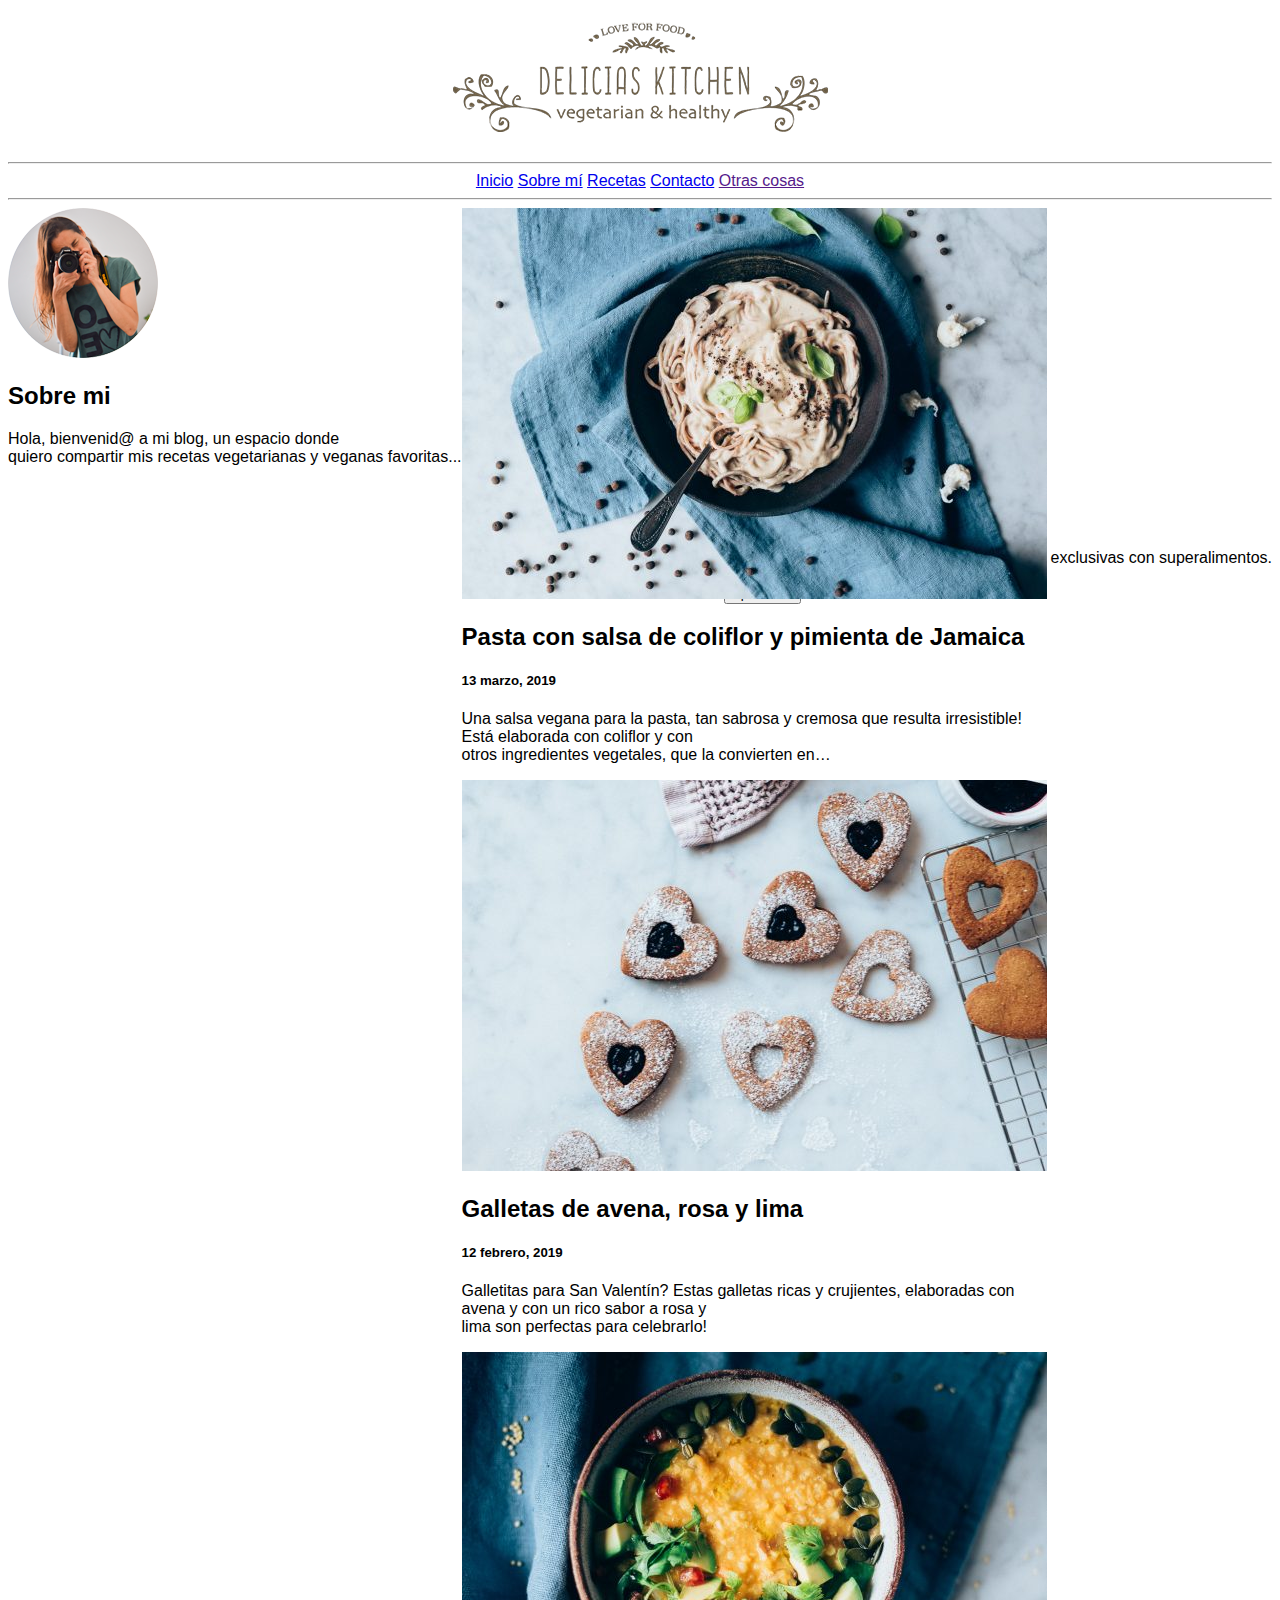
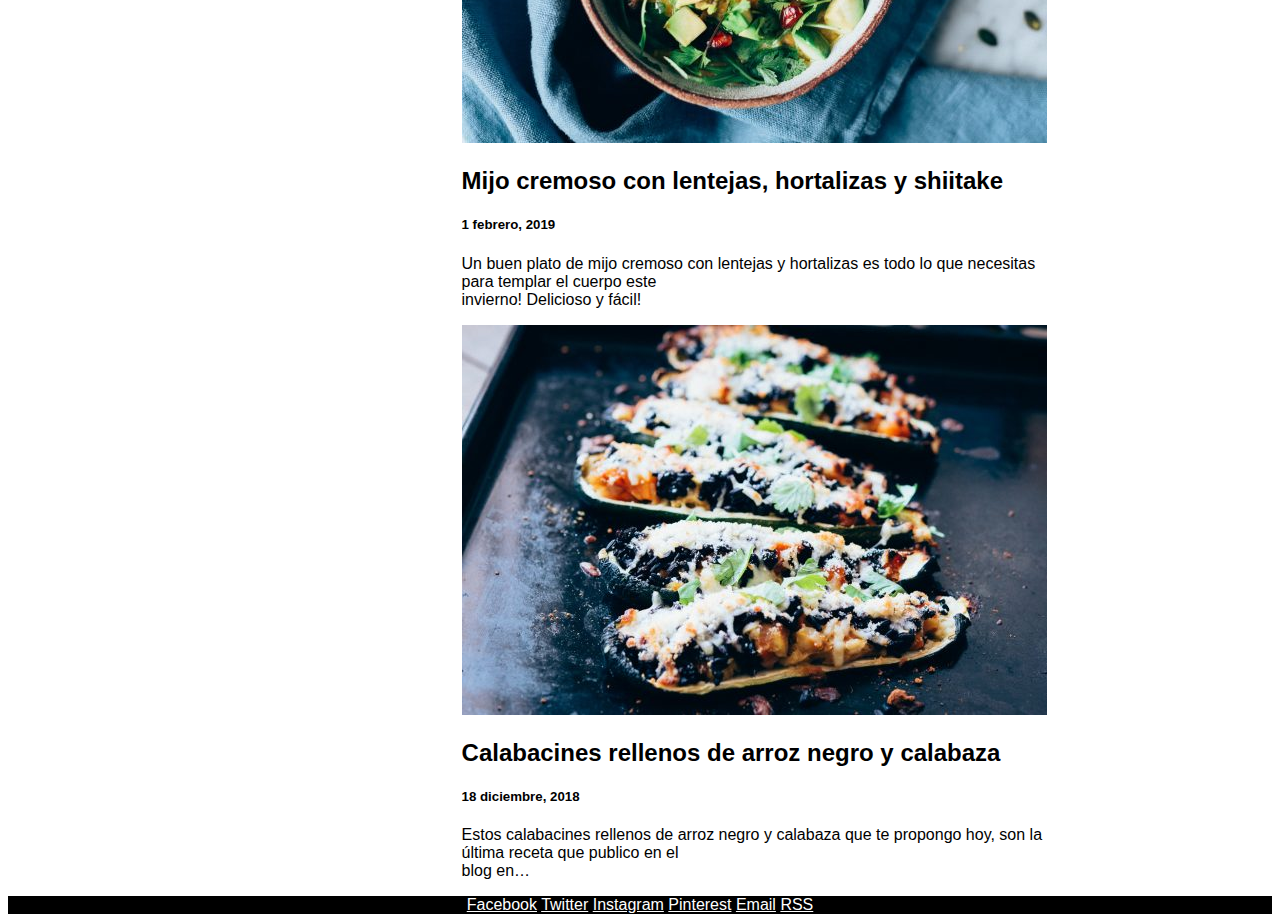
==== index.html @ 59b559a4 "1r" ====
<!DOCTYPE html>
<!-- *****************************************************
NOMBRE:Pol
APELLIDOS:Egea Canalis
*********************************************************** -->
<html>

<head>
	<meta charset="utf-8" />
	<link rel="stylesheet" href="./css/P02_nombreApellido.css" />
	<title>Delicias Kitchen</title>
</head>

<body style="font-family: Arial, Helvetica, sans-serif;">
	<header>
		<h1 style="text-align:center;">
			<a href="./index.html">
				<img src="./imatges/Logo-Delicias.png" alt="Delicias Kitchen">
			</a>
		</h1>
	</header>
    <nav style="text-align:center;">
		<hr>
			<a href="./index.html">Inicio</a>
			<a href="#info">Sobre mí</a>
			<a href="./receptes/llistareceptes.html">Recetas</a>
			<a href="./contacte/contactform.html">Contacto</a>
			<a href="">Otras cosas</a>
		<hr>
	</nav>
	<aside class="info" style="display: block;float:left;">
		<img src="./imatges/isagil.png">
		<h2>Sobre mi</h2>
		<p>Hola, bienvenid@ a mi blog, un espacio donde<br>quiero compartir mis recetas vegetarianas y veganas favoritas...</p>
	</aside>
	<aside class="subscripcio" style="display: block;float:right;">
		<img src="./imatges/libro.png">
		<h4>Suscríbete a mi blog</h4>
		<p>Y consigue GRATIS mi eBook con 10 recetas exclusivas con superalimentos.</p>
		<a href="mailto:pol.egea.7e5@itb.cat">
		<button type="button">Apuntame</button>
		</a>
	</aside>
	<div style="display:grid;">
		<article style="display: inline-block;">
			<img src="./imatges/Pasta.jpg">
			<h2>Pasta con salsa de coliflor y pimienta de Jamaica</h2>
			<h5>13 marzo, 2019</h5>
			<p>Una salsa vegana para la pasta, tan sabrosa y cremosa que resulta irresistible! Está elaborada con coliflor y con<br>otros ingredientes vegetales, que la convierten en…</p>
		</article>
		<article style="display: inline-block;">
			<img src="./imatges/galletas.jpg">
			<h2>Galletas de avena, rosa y lima</h2>
			<h5>12 febrero, 2019</h5>
			<p>Galletitas para San Valentín? Estas galletas ricas y crujientes, elaboradas con avena y con un rico sabor a rosa y<br>lima son perfectas para celebrarlo!</p>
		</article>
		<article style="display: inline-block;">
			<img src="./imatges/mijo.jpg">
			<h2>Mijo cremoso con lentejas, hortalizas y shiitake</h2>
			<h5>1 febrero, 2019</h5>
			<p>Un buen plato de mijo cremoso con lentejas y hortalizas es todo lo que necesitas para templar el cuerpo este<br>invierno! Delicioso y fácil!</p>
		</article>
		<article style="display: inline-block;">
			<img src="./imatges/calabacines.jpg">
			<h2>Calabacines rellenos de arroz negro y calabaza</h2>
			<h5>18 diciembre, 2018</h5>
			<p>Estos calabacines rellenos de arroz negro y calabaza que te propongo hoy, son la última receta que publico en el<br>blog en…</p>
		</article>
	</div>
	<footer style="text-align:center;background-color:black;color:white;">
		<a href="https://facebook.com" target="blank" style="color:white;">Facebook</a>
		<a href="https://twitter.com" target="blank" style="color:white;">Twitter</a>
		<a href="https://instagram.com" target="blank" style="color:white;">Instagram</a>
		<a href="https://pinterest.com" target="blank" style="color:white;">Pinterest</a>
		<a href="mailto:pol.egea.7e5@itb.cat" target="blank" style="color:white;">Email</a>
		<a href="" style="color:white;">RSS</a>
	</footer>
	
</body>

</html>
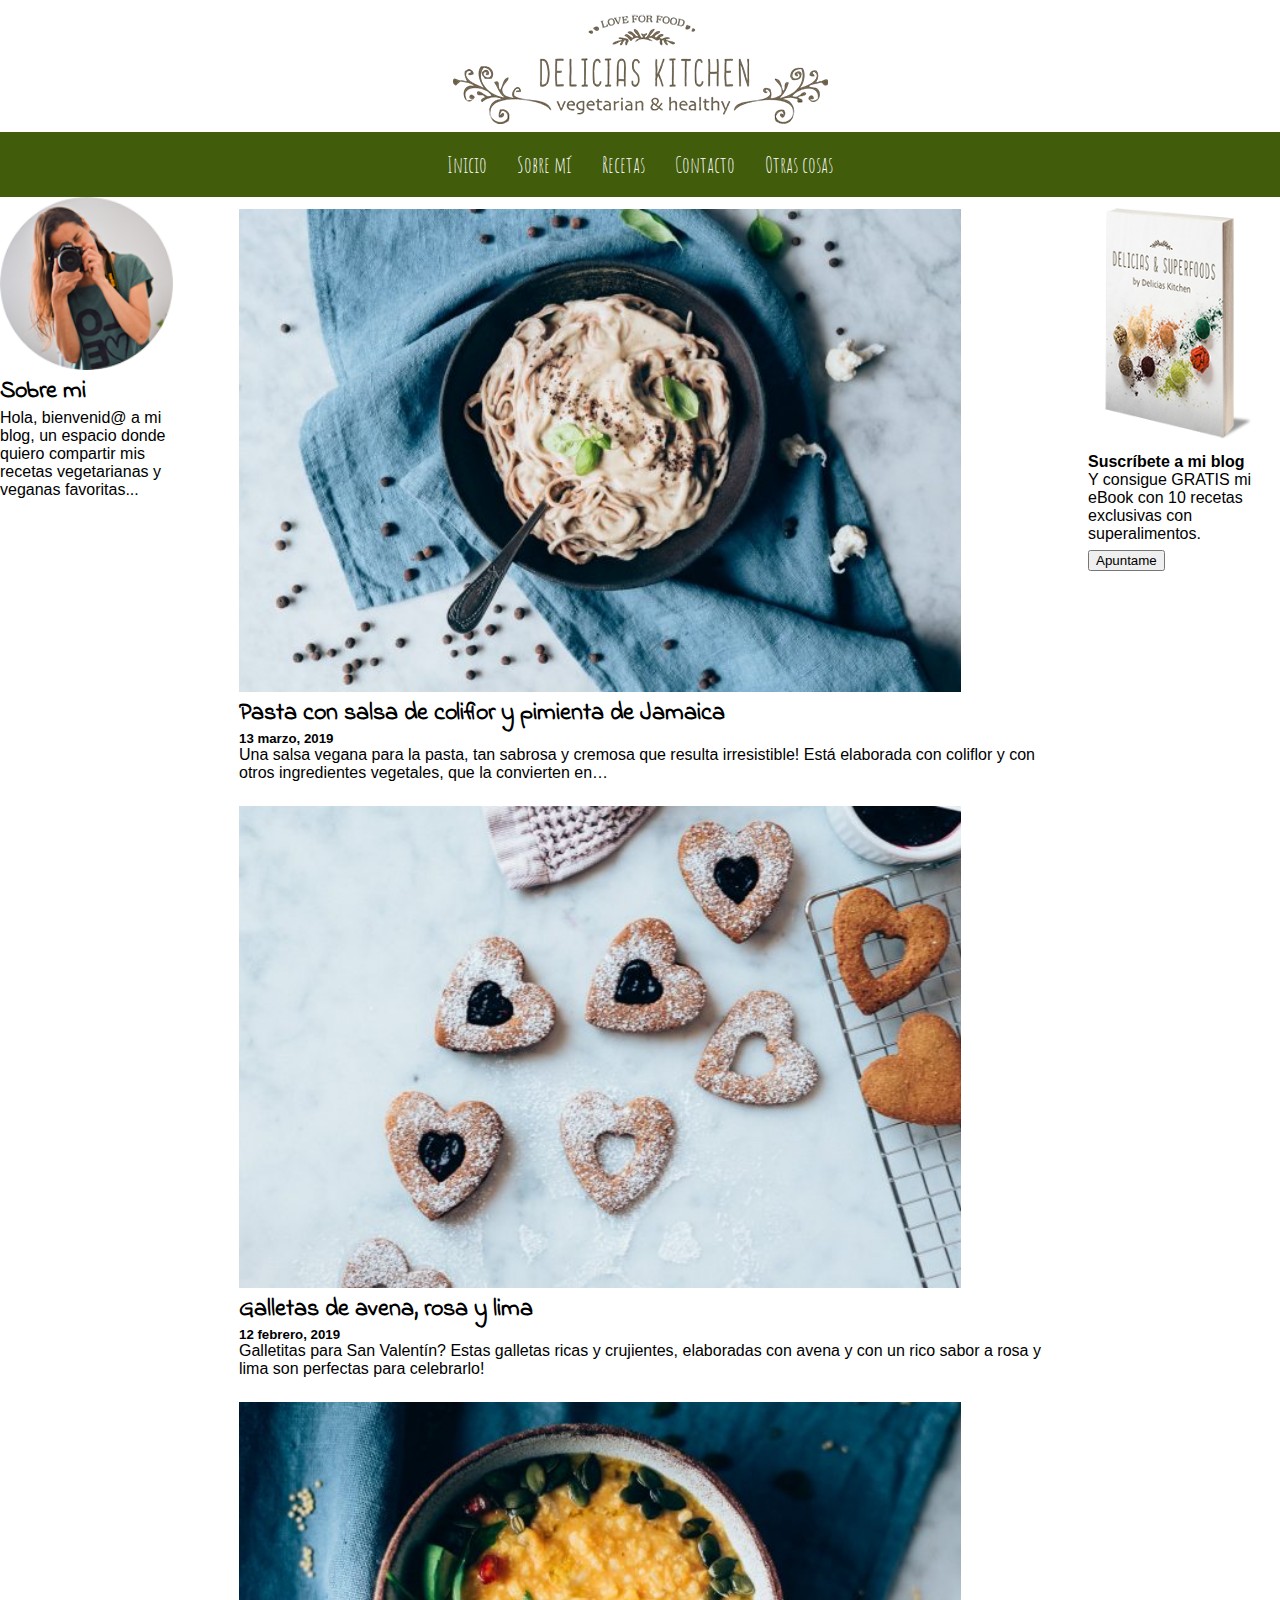
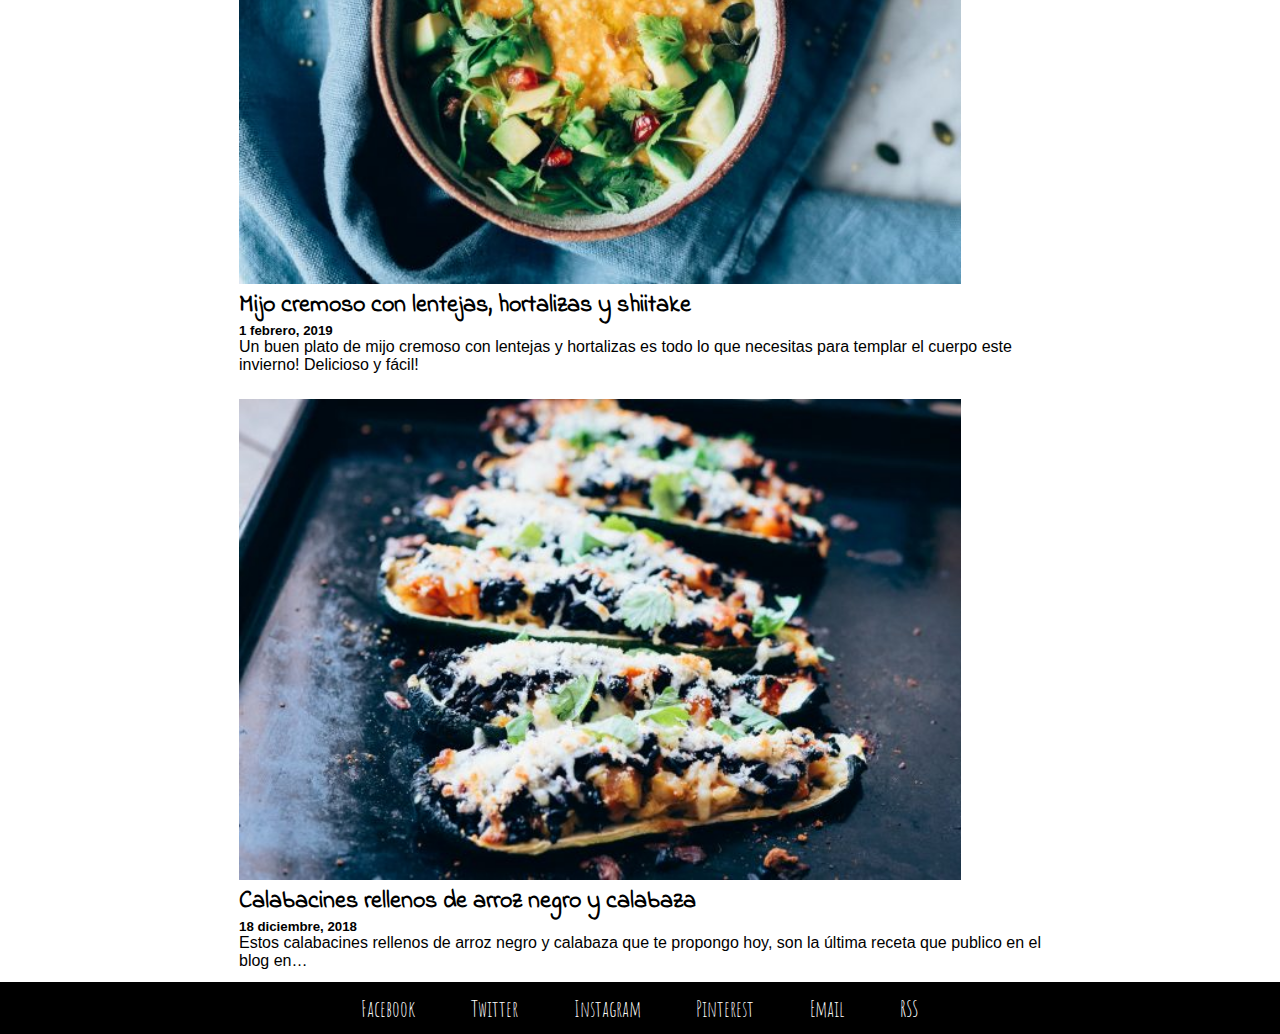
==== commit 825cdd6e: "xd" ====
--- a/index.html
+++ b/index.html
@@ -7,28 +7,29 @@
 
 <head>
 	<meta charset="utf-8" />
-	<link rel="stylesheet" href="./css/P02_nombreApellido.css" />
+	<link rel="stylesheet" href="./css/P02_PolEgea.css" />
+	<link rel="preconnect" href="https://fonts.googleapis.com">
+	<link rel="preconnect" href="https://fonts.gstatic.com" crossorigin>
+	<link href="https://fonts.googleapis.com/css2?family=Amatic+SC&family=Indie+Flower&display=swap" rel="stylesheet">
 	<title>Delicias Kitchen</title>
 </head>
 
-<body style="font-family: Arial, Helvetica, sans-serif;">
+<body>
 	<header>
-		<h1 style="text-align:center;">
+		<h1>
 			<a href="./index.html">
 				<img src="./imatges/Logo-Delicias.png" alt="Delicias Kitchen">
 			</a>
 		</h1>
 	</header>
-    <nav style="text-align:center;">
-		<hr>
+    <nav>
 			<a href="./index.html">Inicio</a>
 			<a href="#info">Sobre mí</a>
 			<a href="./receptes/llistareceptes.html">Recetas</a>
 			<a href="./contacte/contactform.html">Contacto</a>
 			<a href="">Otras cosas</a>
-		<hr>
 	</nav>
-	<aside class="info" style="display: block;float:left;">
+	<aside class="info">
 		<img src="./imatges/isagil.png">
 		<h2>Sobre mi</h2>
 		<p>Hola, bienvenid@ a mi blog, un espacio donde<br>quiero compartir mis recetas vegetarianas y veganas favoritas...</p>
@@ -41,39 +42,39 @@
 		<button type="button">Apuntame</button>
 		</a>
 	</aside>
-	<div style="display:grid;">
-		<article style="display: inline-block;">
+	<div class="artprin">
+		<article class="a1">
 			<img src="./imatges/Pasta.jpg">
 			<h2>Pasta con salsa de coliflor y pimienta de Jamaica</h2>
 			<h5>13 marzo, 2019</h5>
 			<p>Una salsa vegana para la pasta, tan sabrosa y cremosa que resulta irresistible! Está elaborada con coliflor y con<br>otros ingredientes vegetales, que la convierten en…</p>
 		</article>
-		<article style="display: inline-block;">
+		<article class="a2">
 			<img src="./imatges/galletas.jpg">
 			<h2>Galletas de avena, rosa y lima</h2>
 			<h5>12 febrero, 2019</h5>
 			<p>Galletitas para San Valentín? Estas galletas ricas y crujientes, elaboradas con avena y con un rico sabor a rosa y<br>lima son perfectas para celebrarlo!</p>
 		</article>
-		<article style="display: inline-block;">
+		<article class="a3">
 			<img src="./imatges/mijo.jpg">
 			<h2>Mijo cremoso con lentejas, hortalizas y shiitake</h2>
 			<h5>1 febrero, 2019</h5>
 			<p>Un buen plato de mijo cremoso con lentejas y hortalizas es todo lo que necesitas para templar el cuerpo este<br>invierno! Delicioso y fácil!</p>
 		</article>
-		<article style="display: inline-block;">
+		<article class="a4">
 			<img src="./imatges/calabacines.jpg">
 			<h2>Calabacines rellenos de arroz negro y calabaza</h2>
 			<h5>18 diciembre, 2018</h5>
 			<p>Estos calabacines rellenos de arroz negro y calabaza que te propongo hoy, son la última receta que publico en el<br>blog en…</p>
 		</article>
 	</div>
-	<footer style="text-align:center;background-color:black;color:white;">
-		<a href="https://facebook.com" target="blank" style="color:white;">Facebook</a>
-		<a href="https://twitter.com" target="blank" style="color:white;">Twitter</a>
-		<a href="https://instagram.com" target="blank" style="color:white;">Instagram</a>
-		<a href="https://pinterest.com" target="blank" style="color:white;">Pinterest</a>
-		<a href="mailto:pol.egea.7e5@itb.cat" target="blank" style="color:white;">Email</a>
-		<a href="" style="color:white;">RSS</a>
+	<footer>
+		<a href="https://facebook.com" target="blank">Facebook</a>
+		<a href="https://twitter.com" target="blank">Twitter</a>
+		<a href="https://instagram.com" target="blank">Instagram</a>
+		<a href="https://pinterest.com" target="blank">Pinterest</a>
+		<a href="mailto:pol.egea.7e5@itb.cat" target="blank">Email</a>
+		<a href="">RSS</a>
 	</footer>
 	
 </body>
--- a/css/P02_PolEgea.css
+++ b/css/P02_PolEgea.css
@@ -0,0 +1,93 @@
+*{
+    margin-top: 0%;
+    margin-bottom: 0%;
+    margin-left: 0%;
+    margin-right: 0%;
+}
+body{
+    font-family: Arial, Helvetica, sans-serif;
+}
+.artprin{
+    display:grid;
+}
+.info{
+    display: block;float: left;
+}
+.subscripcio{
+    display: block;float: right;
+}
+h1{
+    text-align:center;
+    margin-top: 1%;
+}
+h2{
+    font-family: 'Indie Flower', cursive;;
+}
+aside{
+    width:15%;
+}
+nav{
+    text-align:center;
+    width: 100%;
+    padding-top: 1.5%;
+    padding-bottom: 1.5%;
+    background-color:rgb(65, 92, 11);
+    position: -webkit-sticky;
+	position: sticky;
+	top: 0;
+}
+aside img{
+    width: 90%;
+}
+nav a {
+    color: white;
+    padding-left: 1%;
+    padding-right: 1%;
+    display: inline-block;
+}
+nav a:hover{
+    color: black;
+}
+a{
+    text-decoration: none;
+    font-family: 'Amatic SC', cursive;
+    font-size: 22px;
+}
+header a{
+    color: blue;
+}
+footer a{
+    color: white;
+    padding-left: 2%;
+    padding-right: 2%;
+    display: inline-block;
+}
+footer a:hover{
+    color: greenyellow;
+}
+footer{
+    text-align:center;background-color:black;
+    padding-top: 1%;
+    padding-bottom: 1%;
+    width:100%;
+    bottom: 0;
+}
+article{
+    width: 100%;
+    margin-top: 1.5%;
+    margin-bottom: 1.5%;
+    display: block;
+}
+article img{
+    width: 90%;
+}
+div{
+    width: 70%;
+    display: flex;
+    flex-wrap: wrap;
+    justify-content: center;
+    
+}
+div > article{
+    flex: 50%;
+}
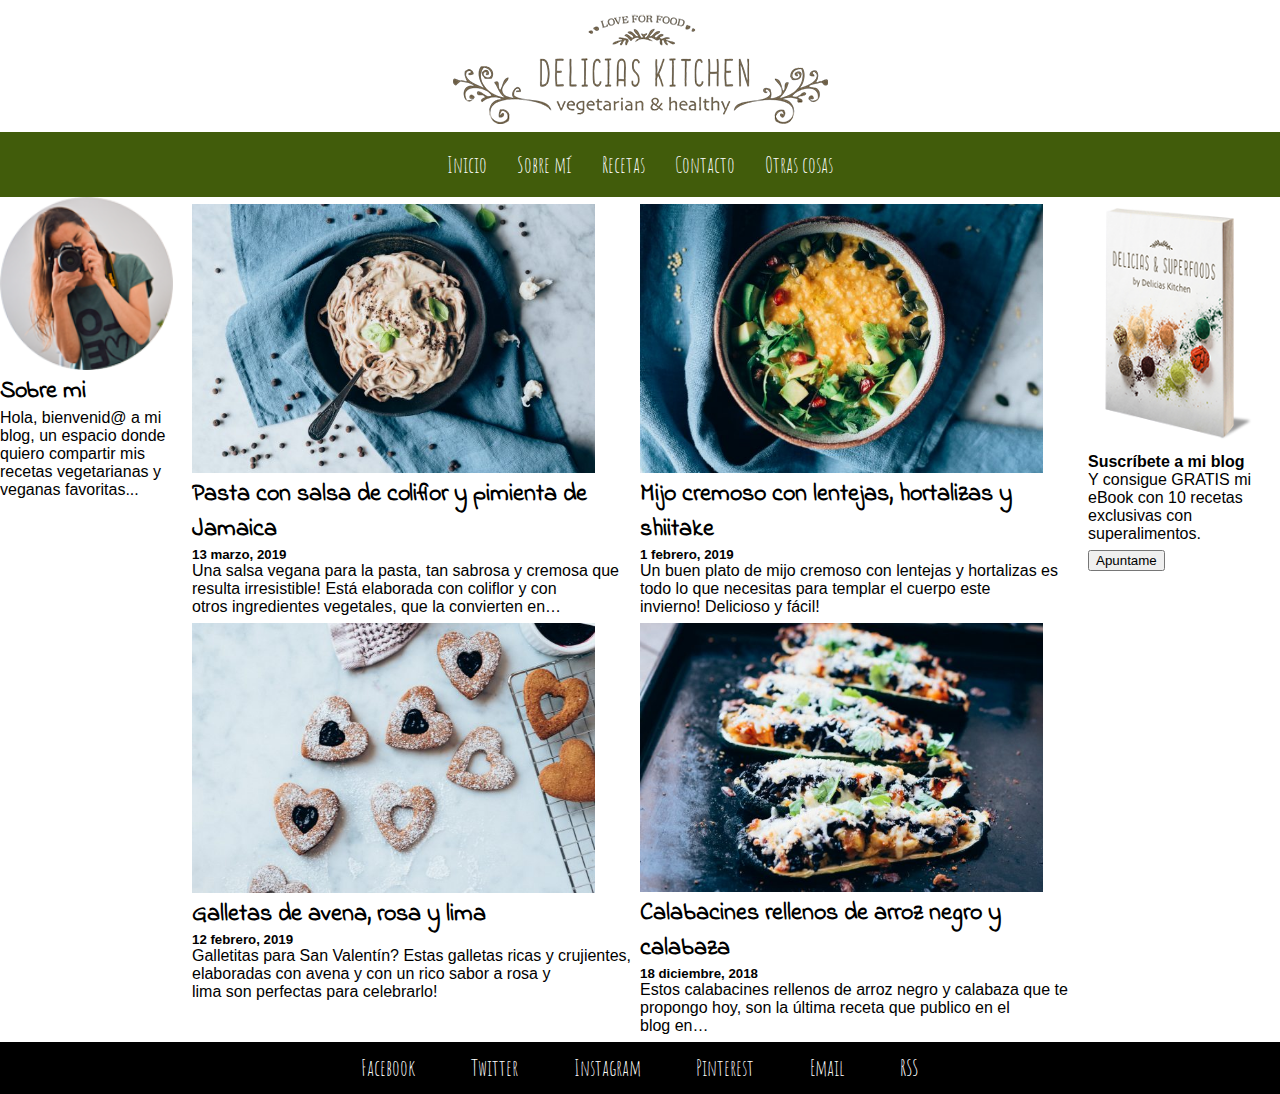
==== commit 528b953d: "xddd" ====
--- a/index.html
+++ b/index.html
@@ -43,6 +43,7 @@
 		</a>
 	</aside>
 	<div class="artprin">
+		<section class="alo">
 		<article class="a1">
 			<img src="./imatges/Pasta.jpg">
 			<h2>Pasta con salsa de coliflor y pimienta de Jamaica</h2>
@@ -55,6 +56,8 @@
 			<h5>12 febrero, 2019</h5>
 			<p>Galletitas para San Valentín? Estas galletas ricas y crujientes, elaboradas con avena y con un rico sabor a rosa y<br>lima son perfectas para celebrarlo!</p>
 		</article>
+		</section>
+		<section class="alu">
 		<article class="a3">
 			<img src="./imatges/mijo.jpg">
 			<h2>Mijo cremoso con lentejas, hortalizas y shiitake</h2>
@@ -67,6 +70,7 @@
 			<h5>18 diciembre, 2018</h5>
 			<p>Estos calabacines rellenos de arroz negro y calabaza que te propongo hoy, son la última receta que publico en el<br>blog en…</p>
 		</article>
+		</section>
 	</div>
 	<footer>
 		<a href="https://facebook.com" target="blank">Facebook</a>
--- a/css/P02_PolEgea.css
+++ b/css/P02_PolEgea.css
@@ -6,9 +6,7 @@
 }
 body{
     font-family: Arial, Helvetica, sans-serif;
-}
-.artprin{
-    display:grid;
+    width: 100%;
 }
 .info{
     display: block;float: left;
@@ -74,9 +72,9 @@
 }
 article{
     width: 100%;
+    height: 50%;
     margin-top: 1.5%;
     margin-bottom: 1.5%;
-    display: block;
 }
 article img{
     width: 90%;
@@ -84,10 +82,10 @@
 div{
     width: 70%;
     display: flex;
-    flex-wrap: wrap;
-    justify-content: center;
-    
+    flex-wrap: nowrap;
 }
-div > article{
-    flex: 50%;
+section{
+    width: 50%;
+    height: 100%;
+    display: block;
 }
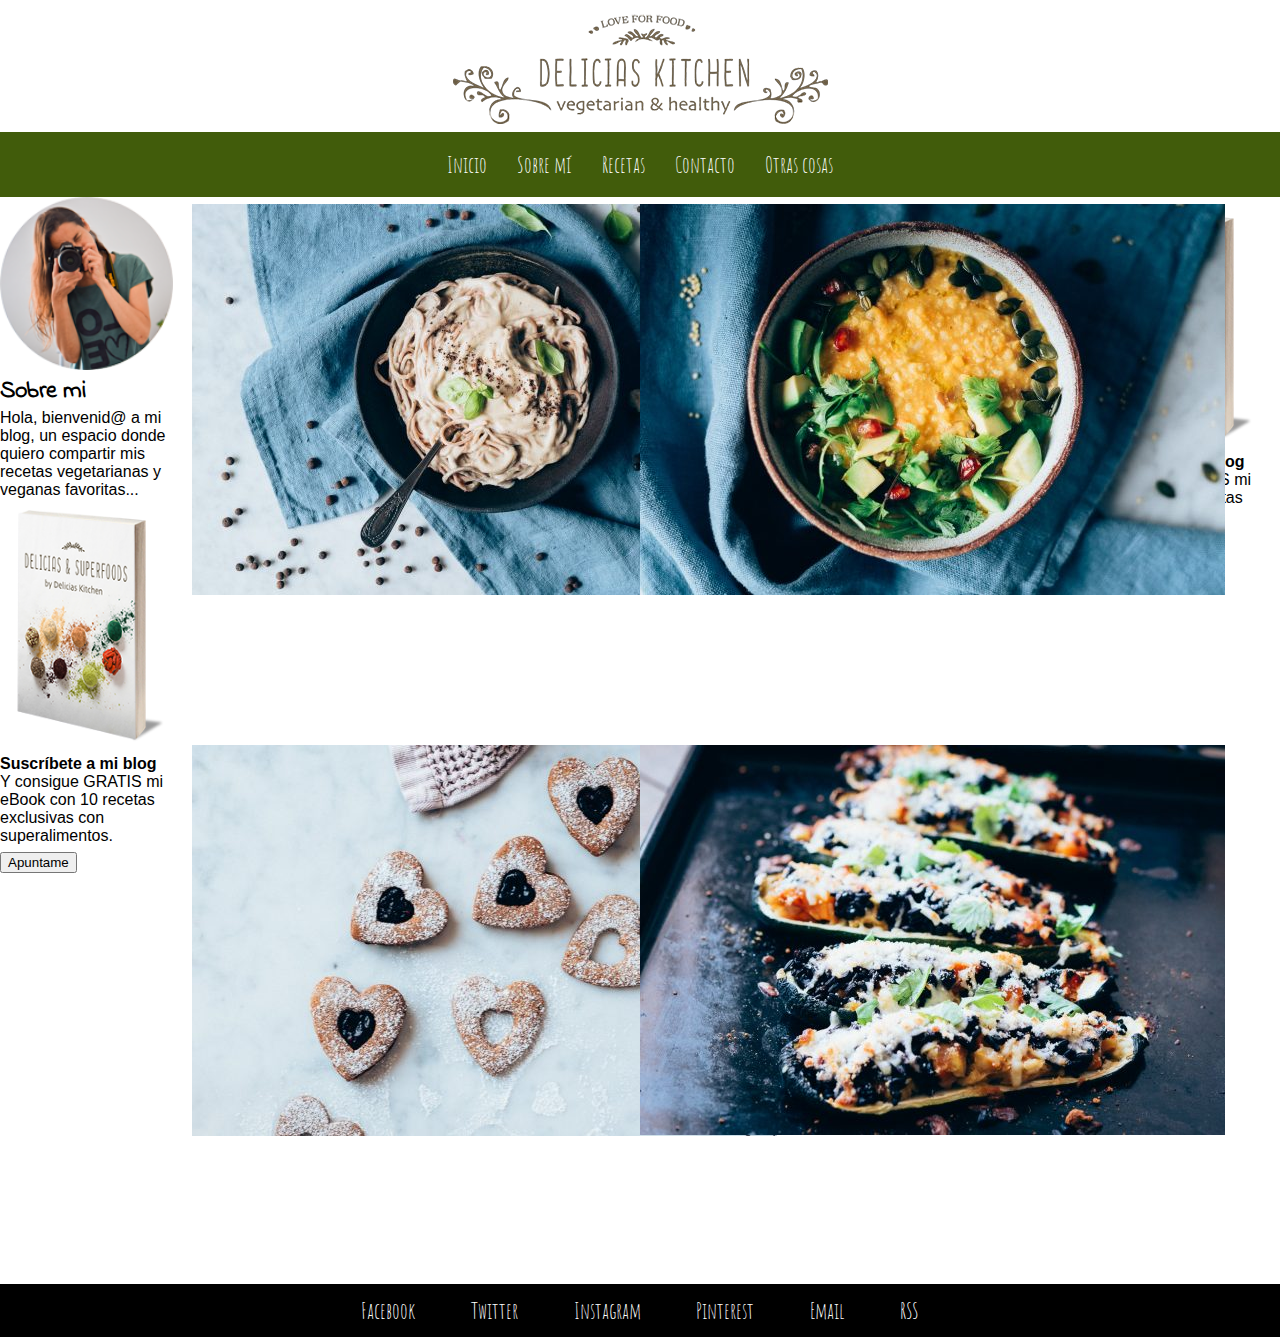
==== commit 2ca9ad03: "lol" ====
--- a/index.html
+++ b/index.html
@@ -29,12 +29,22 @@
 			<a href="./contacte/contactform.html">Contacto</a>
 			<a href="">Otras cosas</a>
 	</nav>
+	<div class="ns">
 	<aside class="info">
 		<img src="./imatges/isagil.png">
 		<h2>Sobre mi</h2>
 		<p>Hola, bienvenid@ a mi blog, un espacio donde<br>quiero compartir mis recetas vegetarianas y veganas favoritas...</p>
 	</aside>
-	<aside class="subscripcio" style="display: block;float:right;">
+	<aside class="info">
+		<img src="./imatges/libro.png">
+		<h4>Suscríbete a mi blog</h4>
+		<p>Y consigue GRATIS mi eBook con 10 recetas exclusivas con superalimentos.</p>
+		<a href="mailto:pol.egea.7e5@itb.cat">
+		<button type="button">Apuntame</button>
+		</a>
+	</aside>
+	</div>
+	<aside class="subscripcio">
 		<img src="./imatges/libro.png">
 		<h4>Suscríbete a mi blog</h4>
 		<p>Y consigue GRATIS mi eBook con 10 recetas exclusivas con superalimentos.</p>
@@ -45,30 +55,54 @@
 	<div class="artprin">
 		<section class="alo">
 		<article class="a1">
-			<img src="./imatges/Pasta.jpg">
-			<h2>Pasta con salsa de coliflor y pimienta de Jamaica</h2>
-			<h5>13 marzo, 2019</h5>
-			<p>Una salsa vegana para la pasta, tan sabrosa y cremosa que resulta irresistible! Está elaborada con coliflor y con<br>otros ingredientes vegetales, que la convierten en…</p>
+			<div class="flip-card-inner">
+				<div class="flip-card-front">
+				<img src="./imatges/Pasta.jpg">
+				</div>
+				<div class="flip-card-back">
+				<h2>Pasta con salsa de coliflor y pimienta de Jamaica</h2>
+				<h5>13 marzo, 2019</h5>
+				<p>Una salsa vegana para la pasta, tan sabrosa y cremosa que resulta irresistible! Está elaborada con coliflor y con<br>otros ingredientes vegetales, que la convierten en…</p>
+				</div>
+			</div>
 		</article>
 		<article class="a2">
-			<img src="./imatges/galletas.jpg">
-			<h2>Galletas de avena, rosa y lima</h2>
-			<h5>12 febrero, 2019</h5>
-			<p>Galletitas para San Valentín? Estas galletas ricas y crujientes, elaboradas con avena y con un rico sabor a rosa y<br>lima son perfectas para celebrarlo!</p>
+			<div class="flip-card-inner">
+				<div class="flip-card-front">
+				<img src="./imatges/galletas.jpg">
+				</div>
+				<div class="flip-card-back">
+				<h2>Galletas de avena, rosa y lima</h2>
+				<h5>12 febrero, 2019</h5>
+				<p>Galletitas para San Valentín? Estas galletas ricas y crujientes, elaboradas con avena y con un rico sabor a rosa y<br>lima son perfectas para celebrarlo!</p>
+				</div>
+			</div>
 		</article>
 		</section>
 		<section class="alu">
 		<article class="a3">
-			<img src="./imatges/mijo.jpg">
-			<h2>Mijo cremoso con lentejas, hortalizas y shiitake</h2>
-			<h5>1 febrero, 2019</h5>
-			<p>Un buen plato de mijo cremoso con lentejas y hortalizas es todo lo que necesitas para templar el cuerpo este<br>invierno! Delicioso y fácil!</p>
+			<div class="flip-card-inner">
+				<div class="flip-card-front">
+				<img src="./imatges/mijo.jpg">
+				</div>
+				<div class="flip-card-back">
+				<h2>Mijo cremoso con lentejas, hortalizas y shiitake</h2>
+				<h5>1 febrero, 2019</h5>
+				<p>Un buen plato de mijo cremoso con lentejas y hortalizas es todo lo que necesitas para templar el cuerpo este<br>invierno! Delicioso y fácil!</p>
+				</div>
+			</div>
 		</article>
 		<article class="a4">
-			<img src="./imatges/calabacines.jpg">
-			<h2>Calabacines rellenos de arroz negro y calabaza</h2>
-			<h5>18 diciembre, 2018</h5>
-			<p>Estos calabacines rellenos de arroz negro y calabaza que te propongo hoy, son la última receta que publico en el<br>blog en…</p>
+			<div class="flip-card-inner">
+				<div class="flip-card-front">
+				<img src="./imatges/calabacines.jpg">
+				</div>
+				<div class="flip-card-back">
+				<h2>Calabacines rellenos de arroz negro y calabaza</h2>
+				<h5>18 diciembre, 2018</h5>
+				<p>Estos calabacines rellenos de arroz negro y calabaza que te propongo hoy, son la última receta que publico en el<br>blog en…</p>
+				</div>
+			</div>		
 		</article>
 		</section>
 	</div>
--- a/css/P02_PolEgea.css
+++ b/css/P02_PolEgea.css
@@ -9,7 +9,9 @@
     width: 100%;
 }
 .info{
-    display: block;float: left;
+    display: block;
+    width: 100%;
+    height: 50%;
 }
 .subscripcio{
     display: block;float: right;
@@ -75,11 +77,18 @@
     height: 50%;
     margin-top: 1.5%;
     margin-bottom: 1.5%;
+    background-color: transparent;
+    perspective: 1000px;
+    display: block;
 }
-article img{
-    width: 90%;
-}
-div{
+.flip-card-inner {
+    width: 100%;
+    height: 100%;
+    text-align: center;
+    transition: transform 0.8s;
+    transform-style: preserve-3d;
+  }
+.artprin{
     width: 70%;
     display: flex;
     flex-wrap: nowrap;
@@ -89,3 +98,24 @@
     height: 100%;
     display: block;
 }
+article:hover .flip-card-inner {
+    transform: rotateY(180deg);
+}
+.flip-card-front, .flip-card-back {
+    position: relative;
+    width: 100%;
+    height: 100%;
+    -webkit-backface-visibility: hidden;
+    backface-visibility: hidden;
+}
+.flip-card-back {
+    background-color: rgb(54, 107, 18);
+    color: white;
+    transform: rotateY(180deg);
+  }
+.ns{
+    float: left;
+    width: 15%;
+    display: flex;
+    flex-wrap: wrap;
+}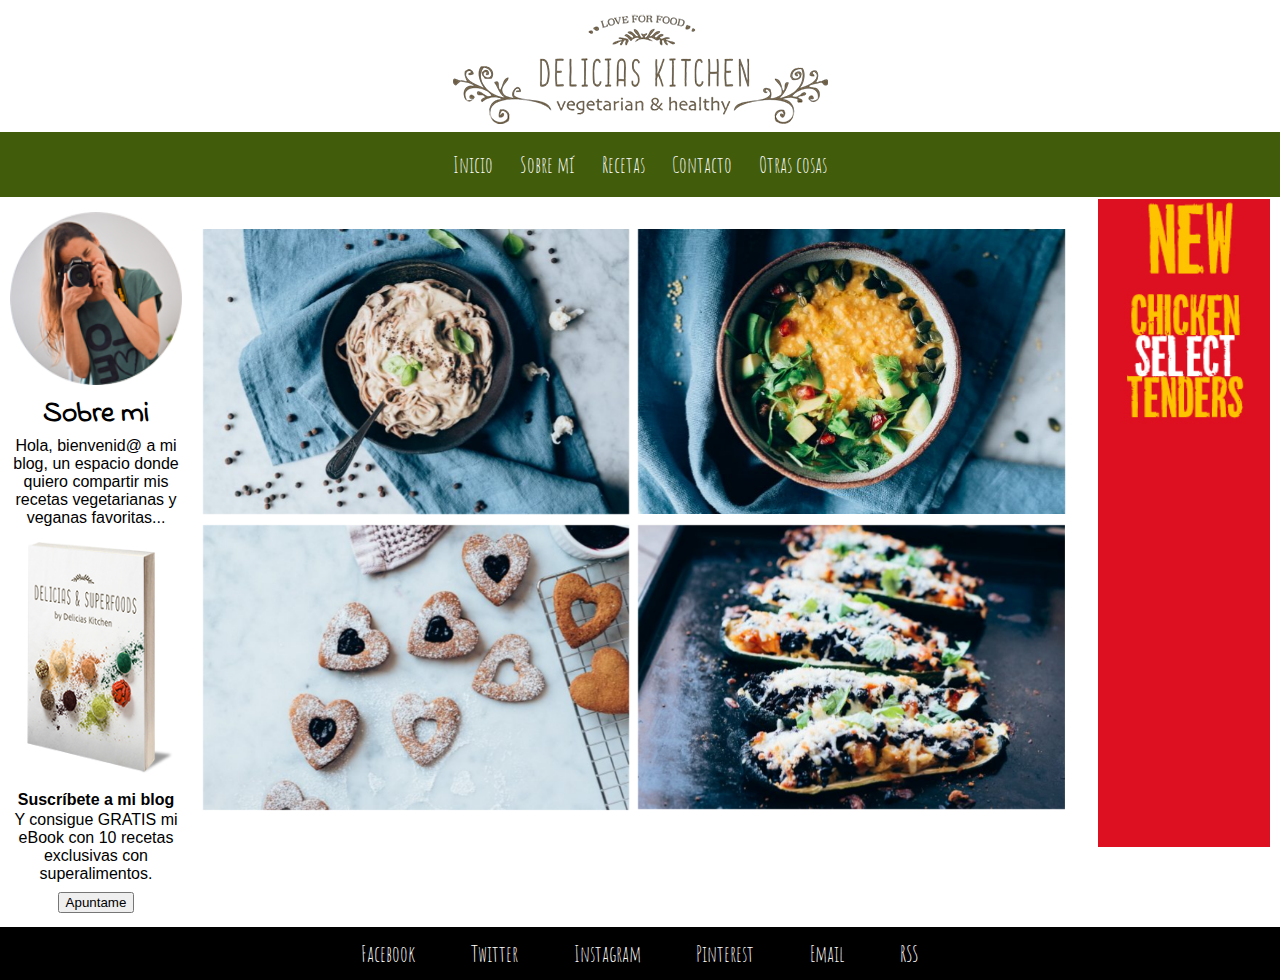
==== commit bb480934: "refinal" ====
--- a/index.html
+++ b/index.html
@@ -44,12 +44,9 @@
 		</a>
 	</aside>
 	</div>
-	<aside class="subscripcio">
-		<img src="./imatges/libro.png">
-		<h4>Suscríbete a mi blog</h4>
-		<p>Y consigue GRATIS mi eBook con 10 recetas exclusivas con superalimentos.</p>
-		<a href="mailto:pol.egea.7e5@itb.cat">
-		<button type="button">Apuntame</button>
+	<aside class="anunci">
+		<a href="https:mcdonalds.es">
+		<img src="./imatges/mcdonalds.gif">
 		</a>
 	</aside>
 	<div class="artprin">
@@ -62,7 +59,7 @@
 				<div class="flip-card-back">
 				<h2>Pasta con salsa de coliflor y pimienta de Jamaica</h2>
 				<h5>13 marzo, 2019</h5>
-				<p>Una salsa vegana para la pasta, tan sabrosa y cremosa que resulta irresistible! Está elaborada con coliflor y con<br>otros ingredientes vegetales, que la convierten en…</p>
+				<p>Una salsa vegana para la pasta, tan sabrosa y cremosa que resulta irresistible! Está elaborada con coliflor y con otros ingredientes vegetales, que la convierten en…</p>
 				</div>
 			</div>
 		</article>
@@ -74,7 +71,7 @@
 				<div class="flip-card-back">
 				<h2>Galletas de avena, rosa y lima</h2>
 				<h5>12 febrero, 2019</h5>
-				<p>Galletitas para San Valentín? Estas galletas ricas y crujientes, elaboradas con avena y con un rico sabor a rosa y<br>lima son perfectas para celebrarlo!</p>
+				<p>Galletitas para San Valentín? Estas galletas ricas y crujientes, elaboradas con avena y con un rico sabor a rosa y lima son perfectas para celebrarlo!</p>
 				</div>
 			</div>
 		</article>
@@ -88,7 +85,7 @@
 				<div class="flip-card-back">
 				<h2>Mijo cremoso con lentejas, hortalizas y shiitake</h2>
 				<h5>1 febrero, 2019</h5>
-				<p>Un buen plato de mijo cremoso con lentejas y hortalizas es todo lo que necesitas para templar el cuerpo este<br>invierno! Delicioso y fácil!</p>
+				<p>Un buen plato de mijo cremoso con lentejas y hortalizas es todo lo que necesitas para templar el cuerpo este invierno! Delicioso y fácil!</p>
 				</div>
 			</div>
 		</article>
@@ -100,7 +97,7 @@
 				<div class="flip-card-back">
 				<h2>Calabacines rellenos de arroz negro y calabaza</h2>
 				<h5>18 diciembre, 2018</h5>
-				<p>Estos calabacines rellenos de arroz negro y calabaza que te propongo hoy, son la última receta que publico en el<br>blog en…</p>
+				<p>Estos calabacines rellenos de arroz negro y calabaza que te propongo hoy, son la última receta que publico en el blog en…</p>
 				</div>
 			</div>		
 		</article>
--- a/css/P02_PolEgea.css
+++ b/css/P02_PolEgea.css
@@ -13,18 +13,29 @@
     width: 100%;
     height: 50%;
 }
-.subscripcio{
-    display: block;float: right;
+.anunci{
+    display:block;
+    float: right;
+    width:15%;
+}
+.anunci a img{
+    height: 100%;
+    vertical-align: middle;
 }
 h1{
     text-align:center;
     margin-top: 1%;
 }
 h2{
-    font-family: 'Indie Flower', cursive;;
+    font-family: 'Indie Flower', cursive;
+    font-size: 2.3vw;
 }
 aside{
     width:15%;
+    text-align: center;
+}
+aside *{
+    margin: 1%;
 }
 nav{
     text-align:center;
@@ -34,15 +45,16 @@
     background-color:rgb(65, 92, 11);
     position: -webkit-sticky;
 	position: sticky;
-	top: 0;
+    top: 0;
+    z-index: 1;
 }
 aside img{
     width: 90%;
 }
 nav a {
     color: white;
-    padding-left: 1%;
-    padding-right: 1%;
+    padding-left: 0.9%;
+    padding-right: 0.9%;
     display: inline-block;
 }
 nav a:hover{
@@ -67,16 +79,20 @@
 }
 footer{
     text-align:center;background-color:black;
+    clear: both;
     padding-top: 1%;
     padding-bottom: 1%;
     width:100%;
     bottom: 0;
 }
 article{
+    position: relative;
     width: 100%;
     height: 50%;
     margin-top: 1.5%;
     margin-bottom: 1.5%;
+    margin-left: 1.5%;
+    margin-right: 1.5%;
     background-color: transparent;
     perspective: 1000px;
     display: block;
@@ -89,9 +105,10 @@
     transform-style: preserve-3d;
   }
 .artprin{
-    width: 70%;
+    width: 68%;
     display: flex;
     flex-wrap: nowrap;
+    margin: 2%;
 }
 section{
     width: 50%;
@@ -102,20 +119,53 @@
     transform: rotateY(180deg);
 }
 .flip-card-front, .flip-card-back {
-    position: relative;
-    width: 100%;
-    height: 100%;
     -webkit-backface-visibility: hidden;
     backface-visibility: hidden;
 }
+.flip-card-front{
+    width: 100%;
+    position: relative;
+}
+.flip-card-front img{
+    width: 98%;
+    height: 98%;
+    object-fit: cover;
+    object-position: center;
+}
 .flip-card-back {
-    background-color: rgb(54, 107, 18);
-    color: white;
+    width: 100%;
+    height: 100%;
+    position: absolute;
+    background-color: rgb(157, 167, 147);
+    color: black;
     transform: rotateY(180deg);
+    clear: both;
+    top:0;
+    float: left;
+    margin-bottom: 5%;
+    text-align: center;
   }
 .ns{
     float: left;
     width: 15%;
     display: flex;
     flex-wrap: wrap;
-}+    margin-top: 1%;
+    margin-bottom: 1%;
+}
+article .flip-card-inner .flip-card-back  h2, article .flip-card-inner .flip-card-back  h5{
+    margin-top: 2%;
+    margin-bottom: 2%;
+    padding-left: 3%;
+    padding-right: 3%;}
+article .flip-card-inner .flip-card-back  h2{
+    font-size: 2vw;
+}
+article .flip-card-inner .flip-card-back h5{
+    font-size: 0.9vw;
+}
+article .flip-card-inner .flip-card-back  p{
+        font-size: 1.3vw;
+        padding-left: 3%;
+        padding-right: 3%;
+    }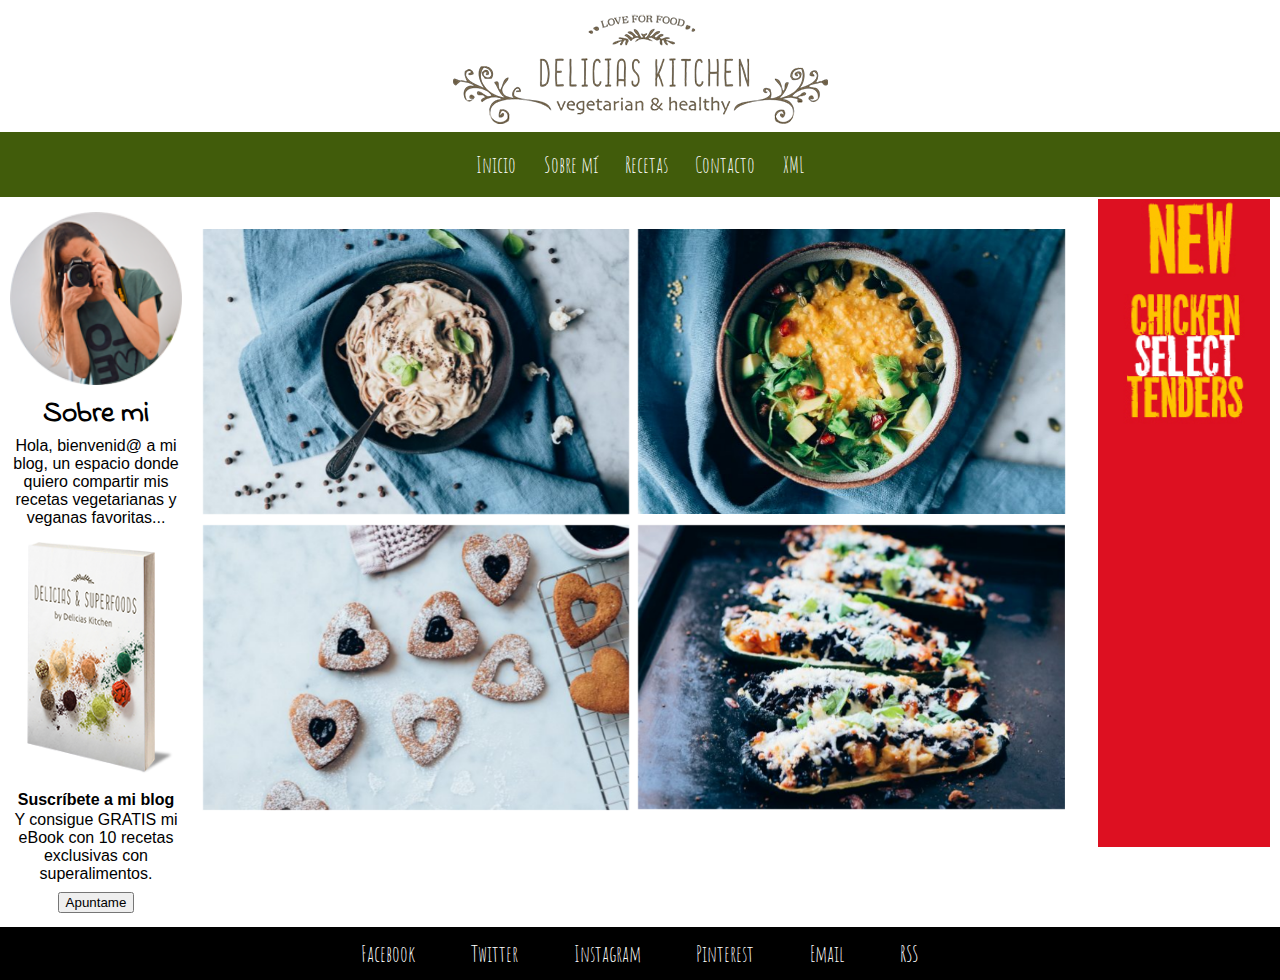
==== commit ed0005d9: "final xml" ====
--- a/index.html
+++ b/index.html
@@ -27,7 +27,7 @@
 			<a href="#info">Sobre mí</a>
 			<a href="./receptes/llistareceptes.html">Recetas</a>
 			<a href="./contacte/contactform.html">Contacto</a>
-			<a href="">Otras cosas</a>
+			<a href="./receptes/llistareceptes.xml">XML</a>
 	</nav>
 	<div class="ns">
 	<aside class="info">
